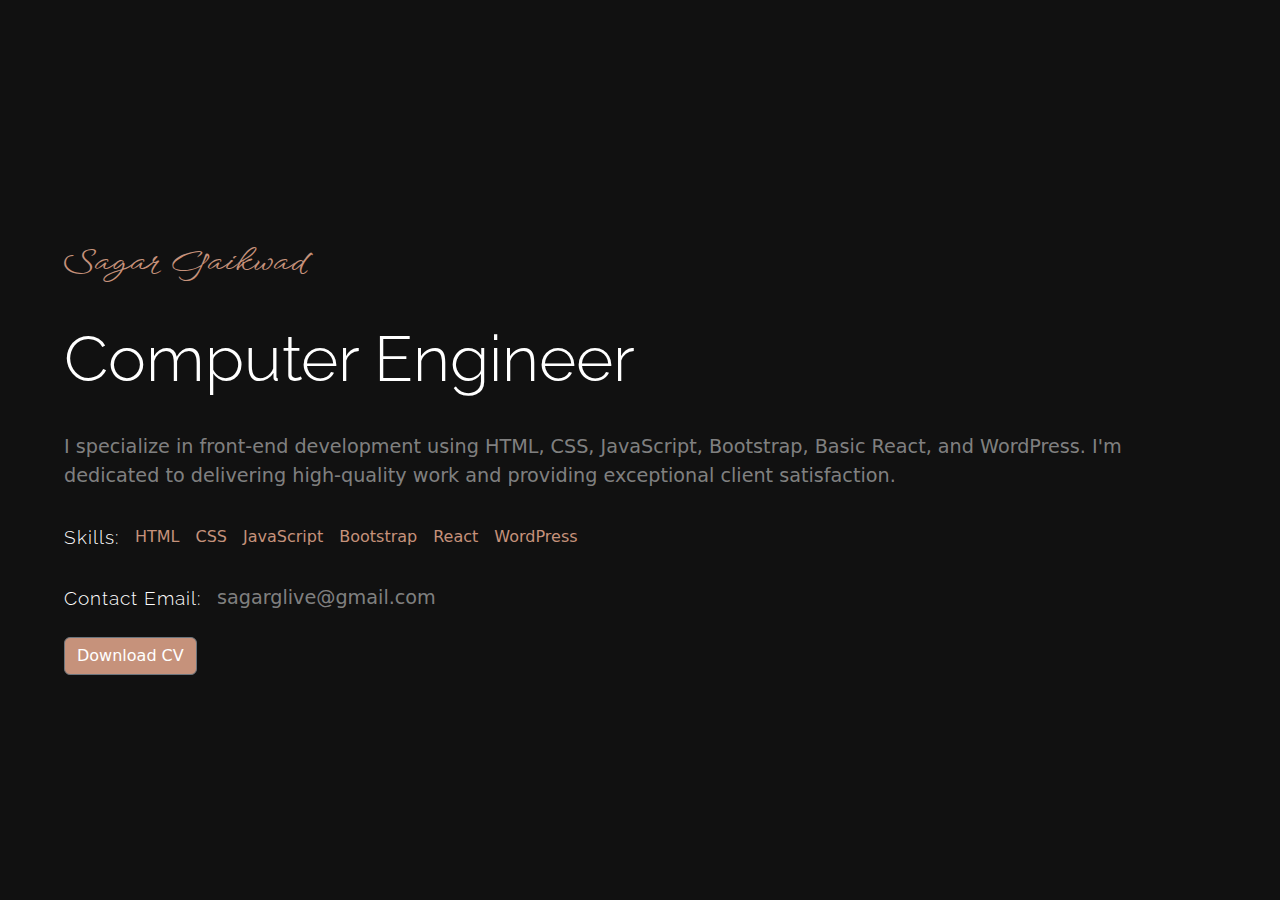
==== index.html @ 05450af3 "Add files via upload" ====
<!DOCTYPE html>
<html lang="en">

<head>
    <meta charset="UTF-8">
    <meta http-equiv="X-UA-Compatible" content="IE=edge">
    <meta name="viewport" content="width=device-width, initial-scale=1.0">
    <title>SG | Portfolio</title>
    <link rel="stylesheet" href="https://cdn.jsdelivr.net/npm/bootstrap@5.3.0-alpha3/dist/css/bootstrap.min.css
    ">
    <link rel="stylesheet" href="/css/style.css">
</head>

<body data-bs-theme="dark">
    <main>
        <section class="about">
            <h1>Sagar Gaikwad</h1>
            <h2>Computer Engineer</h2>
            <p>
                I specialize in front-end development using HTML, CSS, JavaScript, Bootstrap, Basic React, and
                WordPress. I'm
                dedicated to delivering high-quality work and providing exceptional client satisfaction.
            </p>
            <div class="skillset">
                <h3>Skills:</h3>
                <div class="skills">
                    <p class="skill">HTML</p>
                    <p class="skill">CSS</p>
                    <p class="skill">JavaScript</p>
                    <p class="skill">Bootstrap</p>
                    <p class="skill">React</p>
                    <p class="skill">WordPress</p>
                </div>
            </div>
            <div class="contact">
                <h3>Contact Email: </h3>
                <p>sagarglive@gmail.com</p>
            </div>
            <a href="/assets/sg resume.pdf" download class="btn btn-outline-secondary">Download CV</a>
        </section>
    </main>
<script src="https://cdn.jsdelivr.net/npm/bootstrap@5.3.0-alpha3/dist/js/bootstrap.bundle.min.js
"></script>
</body>

</html>
---- css/style.css ----
@import url("https://fonts.googleapis.com/css2?family=Raleway:wght@300&family=WindSong&display=swap");

/* 
font-family: 'Raleway', sans-serif;
font-family: 'WindSong', cursive;
*/

* {
    margin: 0;
    padding: 0;
    box-sizing: border-box;
}

:root {
    --primary-color: #c6927b;
}

body {
    font-family: system-ui, -apple-system, BlinkMacSystemFont, 'Segoe UI', Roboto, Oxygen, Ubuntu, Cantarell, 'Open Sans', 'Helvetica Neue', sans-serif;
    background-color: #111111;
    color: #fff;
}

h1, h2, h3, h4, h5, h6 {
    font-family: 'Raleway', sans-serif;
    margin: 1.2rem 0;
}

a {
    text-decoration: none;
    color: var(--primary-color);
    font-size: 1.2rem;
    font-weight: 300;
    margin-top: 2rem;
}

p {
    font-family: system-ui, -apple-system, BlinkMacSystemFont, 'Segoe UI', Roboto, Oxygen, Ubuntu, Cantarell, 'Open Sans', 'Helvetica Neue', sans-serif;
    font-size: 1.2rem;
    margin: 1rem 0;
    font-weight: 300;
    color: #ffffff7a;
}

.btn {
  background-color: #c6927b;
  color: #fff;
}

main {
    width: 90%;
    margin: auto;
}

.about {
    display: flex;
    flex-direction: column;
    justify-content: center;
    align-items: flex-start;
    height: 100vh;
}

.about > h1 {
    font-family: 'WindSong', cursive;
    font-size: 2rem;
    color: var(--primary-color);
}

h2 {
    font-size: 4rem;
    font-weight: 300;
}

/* .skills {
    display: flex;
    flex-direction: column;
    height: 100vh;
    justify-content: center;
} */

.skillset {
    display: flex;
    flex-direction: row;
    align-items: center;
    column-gap: 1rem;
}

h3 {
    letter-spacing: 2px;
    font-weight: 300;
    font-size: 1.2rem;
}

.skills {
    display: flex;
    flex-direction: row;
    column-gap: 1rem;
    flex-wrap: wrap;
}

.skills > p {
    color: #c6927b;
}

.contact {
    display: flex;
    column-gap: 1rem;
    /* flex-wrap: wrap; */
}


/* media queries */

@media screen and (min-width:360px) {

    h3 {
      letter-spacing: 1px;
      font-weight: 300;
      font-size: 1.2rem;
    }

    .skills > p {
      font-size: 1rem;
      margin: 0.2rem 0;
    }

    .skillset, .contact {
      row-gap: 0;
    }

    .btn {
      margin-top: 0.5rem;
    }
}
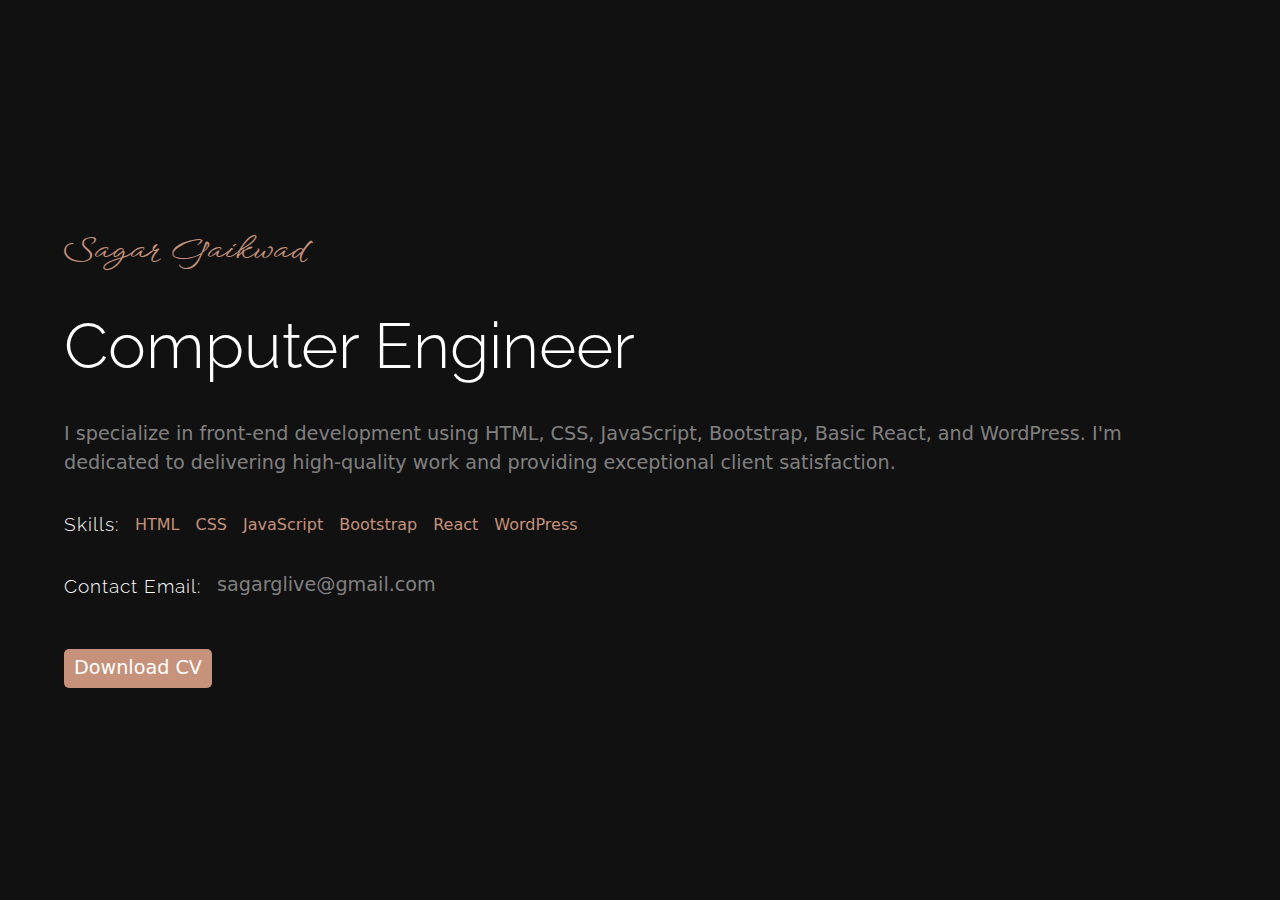
==== commit a28416ac: "Add files via upload" ====
--- a/index.html
+++ b/index.html
@@ -8,7 +8,7 @@
     <title>SG | Portfolio</title>
     <link rel="stylesheet" href="https://cdn.jsdelivr.net/npm/bootstrap@5.3.0-alpha3/dist/css/bootstrap.min.css
     ">
-    <link rel="stylesheet" href="/css/style.css">
+    <link rel="stylesheet" href="style.css">
 </head>
 
 <body data-bs-theme="dark">
@@ -36,7 +36,7 @@
                 <h3>Contact Email: </h3>
                 <p>sagarglive@gmail.com</p>
             </div>
-            <a href="/assets/sg resume.pdf" download class="btn btn-outline-secondary">Download CV</a>
+            <a href="sg resume.pdf" download class="bttn">Download CV</a>
         </section>
     </main>
 <script src="https://cdn.jsdelivr.net/npm/bootstrap@5.3.0-alpha3/dist/js/bootstrap.bundle.min.js
--- a/style.css
+++ b/style.css
@@ -0,0 +1,140 @@
+@import url("https://fonts.googleapis.com/css2?family=Raleway:wght@300&family=WindSong&display=swap");
+
+/* 
+font-family: 'Raleway', sans-serif;
+font-family: 'WindSong', cursive;
+*/
+
+* {
+    margin: 0;
+    padding: 0;
+    box-sizing: border-box;
+}
+
+:root {
+    --primary-color: #c6927b;
+}
+
+body {
+    font-family: system-ui, -apple-system, BlinkMacSystemFont, 'Segoe UI', Roboto, Oxygen, Ubuntu, Cantarell, 'Open Sans', 'Helvetica Neue', sans-serif;
+    background-color: #111111;
+    color: #fff;
+}
+
+h1, h2, h3, h4, h5, h6 {
+    font-family: 'Raleway', sans-serif;
+    margin: 1.2rem 0;
+}
+
+a {
+    text-decoration: none;
+    color: var(--primary-color);
+    font-size: 1.2rem;
+    font-weight: 300;
+    margin-top: 2rem;
+}
+
+p {
+    font-family: system-ui, -apple-system, BlinkMacSystemFont, 'Segoe UI', Roboto, Oxygen, Ubuntu, Cantarell, 'Open Sans', 'Helvetica Neue', sans-serif;
+    font-size: 1.2rem;
+    margin: 1rem 0;
+    font-weight: 300;
+    color: #ffffff7a;
+}
+
+.bttn {
+  background-color: #c6927b;
+  color: #fff;
+    padding: 5px 10px;
+    border-radius: 5px;
+}
+
+.bttn:hover {
+    background-color: gray;
+}
+
+main {
+    width: 90%;
+    margin: auto;
+}
+
+.about {
+    display: flex;
+    flex-direction: column;
+    justify-content: center;
+    align-items: flex-start;
+    height: 100vh;
+}
+
+.about > h1 {
+    font-family: 'WindSong', cursive;
+    font-size: 2rem;
+    color: var(--primary-color);
+}
+
+h2 {
+    font-size: 4rem;
+    font-weight: 300;
+}
+
+/* .skills {
+    display: flex;
+    flex-direction: column;
+    height: 100vh;
+    justify-content: center;
+} */
+
+.skillset {
+    display: flex;
+    flex-direction: row;
+    align-items: center;
+    column-gap: 1rem;
+}
+
+h3 {
+    letter-spacing: 2px;
+    font-weight: 300;
+    font-size: 1.2rem;
+}
+
+.skills {
+    display: flex;
+    flex-direction: row;
+    column-gap: 1rem;
+    flex-wrap: wrap;
+}
+
+.skills > p {
+    color: #c6927b;
+}
+
+.contact {
+    display: flex;
+    column-gap: 1rem;
+    /* flex-wrap: wrap; */
+}
+
+
+/* media queries */
+
+@media screen and (min-width:360px) {
+
+    h3 {
+      letter-spacing: 1px;
+      font-weight: 300;
+      font-size: 1.2rem;
+    }
+
+    .skills > p {
+      font-size: 1rem;
+      margin: 0.2rem 0;
+    }
+
+    .skillset, .contact {
+      row-gap: 0;
+    }
+
+    .btn {
+      margin-top: 0.5rem;
+    }
+}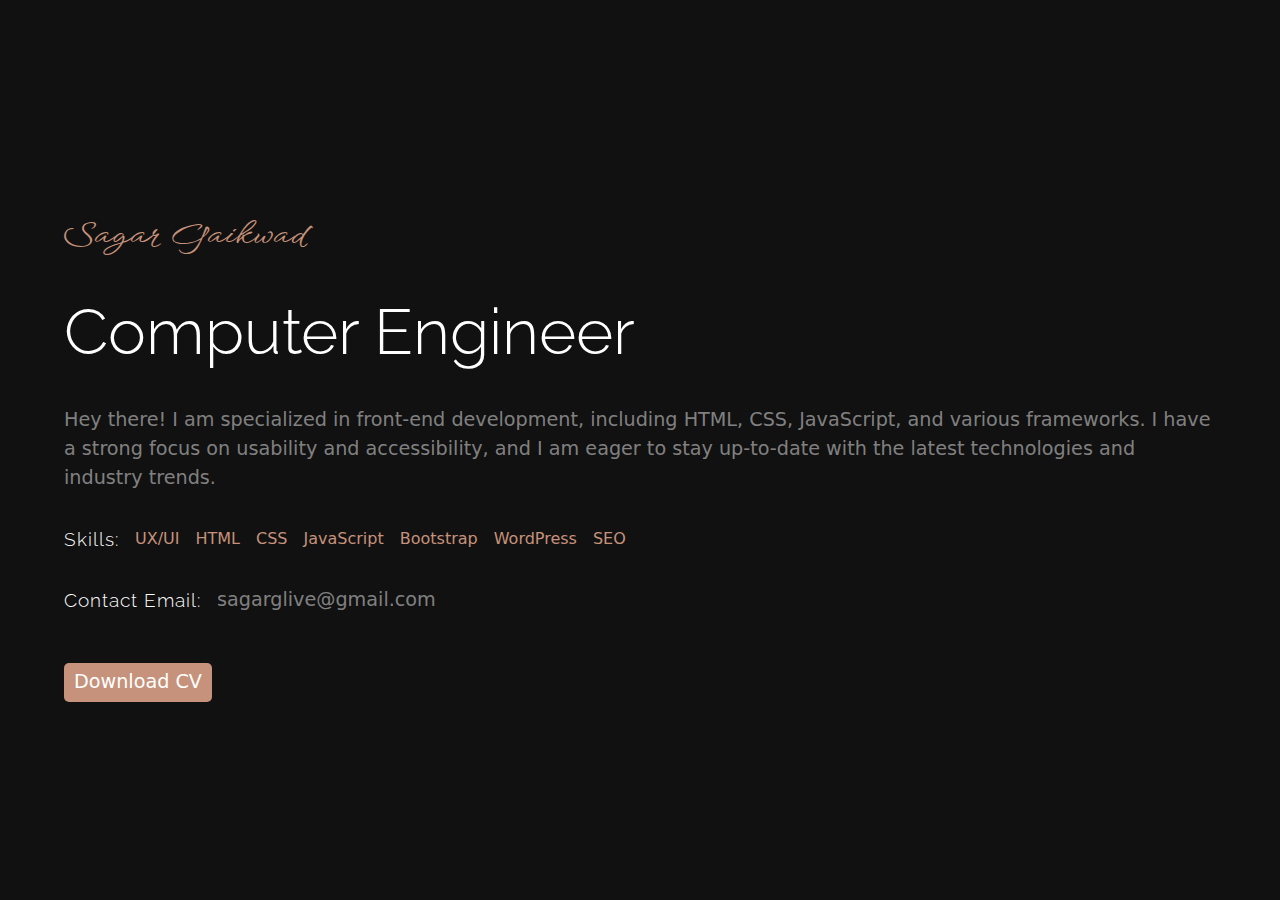
==== commit 1b04dcfc: "Update index.html" ====
--- a/index.html
+++ b/index.html
@@ -17,19 +17,20 @@
             <h1>Sagar Gaikwad</h1>
             <h2>Computer Engineer</h2>
             <p>
-                I specialize in front-end development using HTML, CSS, JavaScript, Bootstrap, Basic React, and
-                WordPress. I'm
-                dedicated to delivering high-quality work and providing exceptional client satisfaction.
+                Hey there! I am specialized in front-end development, including HTML, CSS, JavaScript, and various
+                frameworks. I have a strong focus on usability and accessibility, and I am eager to stay up-to-date
+                with the latest technologies and industry trends.
             </p>
             <div class="skillset">
                 <h3>Skills:</h3>
                 <div class="skills">
+                    <p class="skill">UX/UI</p>
                     <p class="skill">HTML</p>
                     <p class="skill">CSS</p>
                     <p class="skill">JavaScript</p>
                     <p class="skill">Bootstrap</p>
-                    <p class="skill">React</p>
                     <p class="skill">WordPress</p>
+                    <p class="skill">SEO</p>
                 </div>
             </div>
             <div class="contact">
@@ -43,4 +44,4 @@
 "></script>
 </body>
 
-</html>+</html>
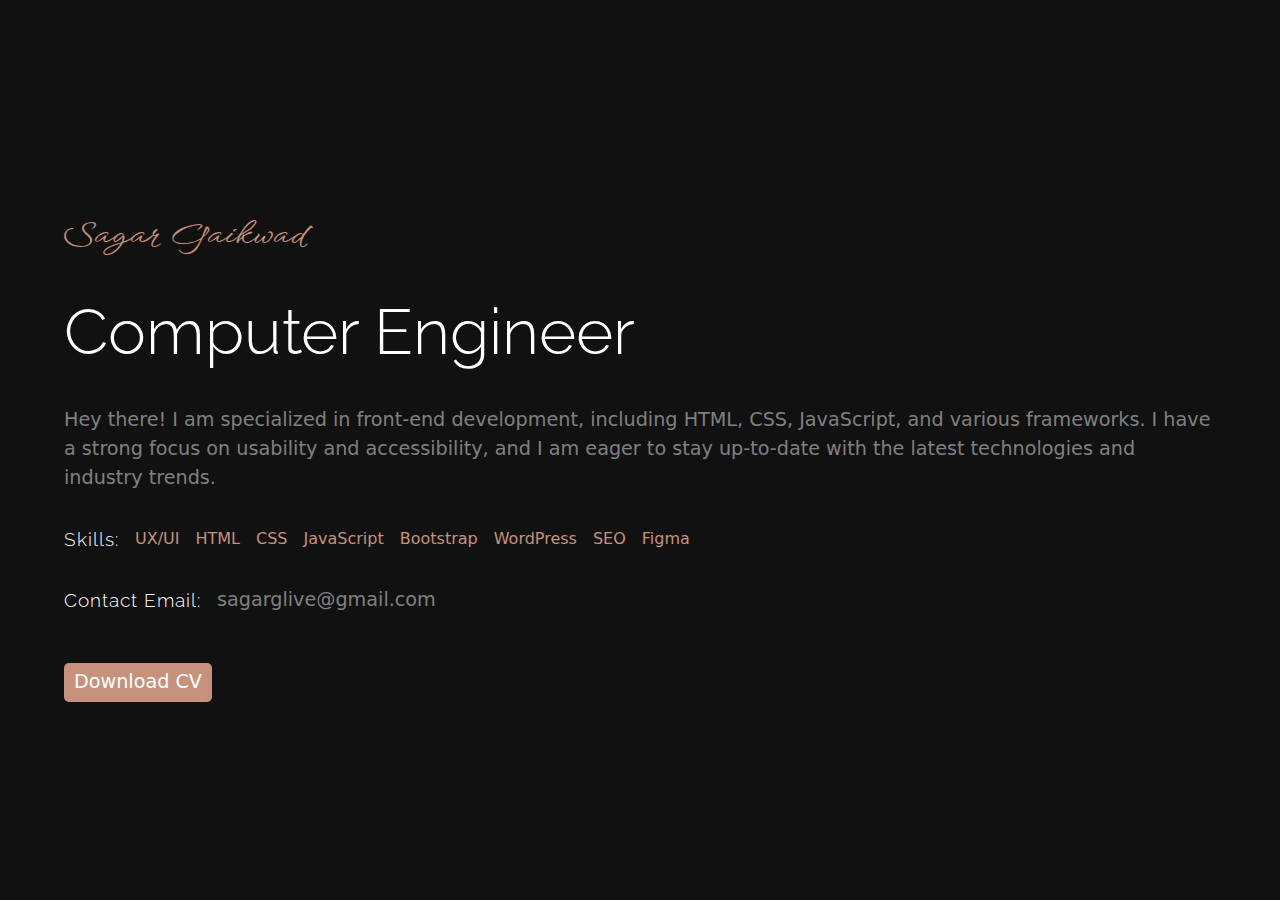
==== commit 9162cd89: "Update index.html" ====
--- a/index.html
+++ b/index.html
@@ -31,13 +31,14 @@
                     <p class="skill">Bootstrap</p>
                     <p class="skill">WordPress</p>
                     <p class="skill">SEO</p>
+                    <p class="skill">Figma</p>
                 </div>
             </div>
             <div class="contact">
                 <h3>Contact Email: </h3>
                 <p>sagarglive@gmail.com</p>
             </div>
-            <a href="sg resume.pdf" download class="bttn">Download CV</a>
+            <a href="sagar resume.pdf" download class="bttn">Download CV</a>
         </section>
     </main>
 <script src="https://cdn.jsdelivr.net/npm/bootstrap@5.3.0-alpha3/dist/js/bootstrap.bundle.min.js
